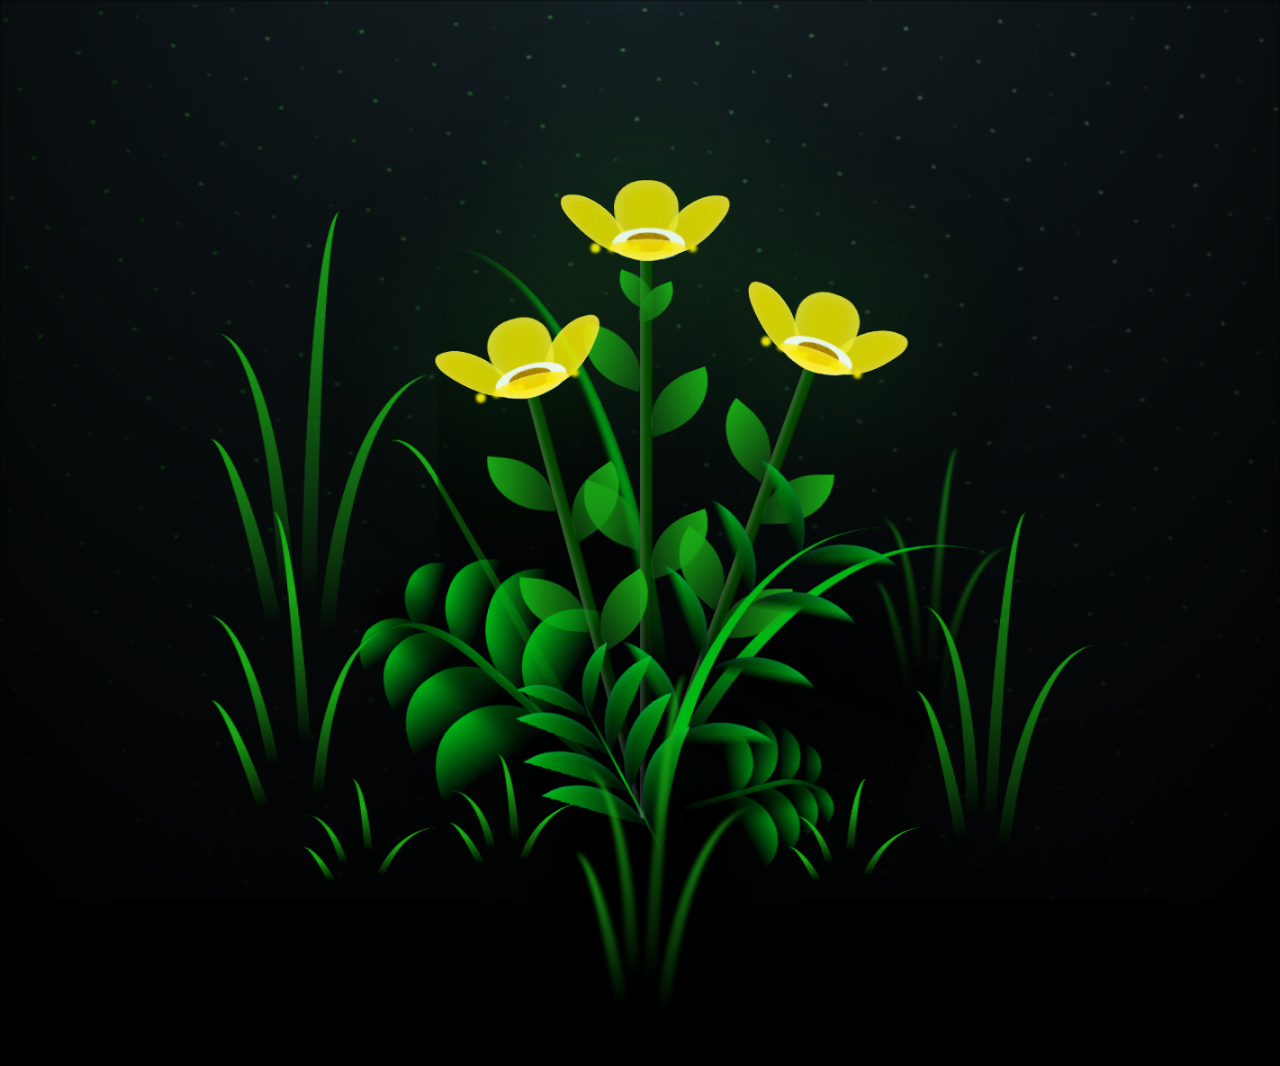
==== FLORES.html @ 2170db29 "Empezando trabajo de flores" ====
<!DOCTYPE html>
<html lang="en">
<head>
    <meta charset="UTF-8">
    <meta http-equiv="X-UA-Compatible" content="IE=edge">
    <meta name="viewport" content="width=device-width, initial-scale=1.0">
    <link rel="stylesheet" href="main.css">
    <link rel="icon" href="flowers.png" type="image/x-icon">
    <title>FLORES</title>
</head>

<body class="container">
    <div class="night"></div>
    <div class="flowers">
      <div class="flower flower--1">
        <div class="flower__leafs flower__leafs--1">
          <div class="flower__leaf flower__leaf--1"></div>
          <div class="flower__leaf flower__leaf--2"></div>
          <div class="flower__leaf flower__leaf--3"></div>
          <div class="flower__leaf flower__leaf--4"></div>
          <div class="flower__white-circle"></div>
  
          <div class="flower__light flower__light--1"></div>
          <div class="flower__light flower__light--2"></div>
          <div class="flower__light flower__light--3"></div>
          <div class="flower__light flower__light--4"></div>
          <div class="flower__light flower__light--5"></div>
          <div class="flower__light flower__light--6"></div>
          <div class="flower__light flower__light--7"></div>
          <div class="flower__light flower__light--8"></div>
  
        </div>
        <div class="flower__line">
          <div class="flower__line__leaf flower__line__leaf--1"></div>
          <div class="flower__line__leaf flower__line__leaf--2"></div>
          <div class="flower__line__leaf flower__line__leaf--3"></div>
          <div class="flower__line__leaf flower__line__leaf--4"></div>
          <div class="flower__line__leaf flower__line__leaf--5"></div>
          <div class="flower__line__leaf flower__line__leaf--6"></div>
        </div>
      </div>
  
      <div class="flower flower--2">
        <div class="flower__leafs flower__leafs--2">
          <div class="flower__leaf flower__leaf--1"></div>
          <div class="flower__leaf flower__leaf--2"></div>
          <div class="flower__leaf flower__leaf--3"></div>
          <div class="flower__leaf flower__leaf--4"></div>
          <div class="flower__white-circle"></div>
  
          <div class="flower__light flower__light--1"></div>
          <div class="flower__light flower__light--2"></div>
          <div class="flower__light flower__light--3"></div>
          <div class="flower__light flower__light--4"></div>
          <div class="flower__light flower__light--5"></div>
          <div class="flower__light flower__light--6"></div>
          <div class="flower__light flower__light--7"></div>
          <div class="flower__light flower__light--8"></div>
  
        </div>
        <div class="flower__line">
          <div class="flower__line__leaf flower__line__leaf--1"></div>
          <div class="flower__line__leaf flower__line__leaf--2"></div>
          <div class="flower__line__leaf flower__line__leaf--3"></div>
          <div class="flower__line__leaf flower__line__leaf--4"></div>
        </div>
      </div>
  
      <div class="flower flower--3">
        <div class="flower__leafs flower__leafs--3">
          <div class="flower__leaf flower__leaf--1"></div>
          <div class="flower__leaf flower__leaf--2"></div>
          <div class="flower__leaf flower__leaf--3"></div>
          <div class="flower__leaf flower__leaf--4"></div>
          <div class="flower__white-circle"></div>
  
          <div class="flower__light flower__light--1"></div>
          <div class="flower__light flower__light--2"></div>
          <div class="flower__light flower__light--3"></div>
          <div class="flower__light flower__light--4"></div>
          <div class="flower__light flower__light--5"></div>
          <div class="flower__light flower__light--6"></div>
          <div class="flower__light flower__light--7"></div>
          <div class="flower__light flower__light--8"></div>
  
        </div>
        <div class="flower__line">
          <div class="flower__line__leaf flower__line__leaf--1"></div>
          <div class="flower__line__leaf flower__line__leaf--2"></div>
          <div class="flower__line__leaf flower__line__leaf--3"></div>
          <div class="flower__line__leaf flower__line__leaf--4"></div>
        </div>
      </div>
  
      <div class="grow-ans" style="--d:1.2s">
        <div class="flower__g-long">
          <div class="flower__g-long__top"></div>
          <div class="flower__g-long__bottom"></div>
        </div>
      </div>
  
      <div class="growing-grass">
        <div class="flower__grass flower__grass--1">
          <div class="flower__grass--top"></div>
          <div class="flower__grass--bottom"></div>
          <div class="flower__grass__leaf flower__grass__leaf--1"></div>
          <div class="flower__grass__leaf flower__grass__leaf--2"></div>
          <div class="flower__grass__leaf flower__grass__leaf--3"></div>
          <div class="flower__grass__leaf flower__grass__leaf--4"></div>
          <div class="flower__grass__leaf flower__grass__leaf--5"></div>
          <div class="flower__grass__leaf flower__grass__leaf--6"></div>
          <div class="flower__grass__leaf flower__grass__leaf--7"></div>
          <div class="flower__grass__leaf flower__grass__leaf--8"></div>
          <div class="flower__grass__overlay"></div>
        </div>
      </div>
  
      <div class="growing-grass">
        <div class="flower__grass flower__grass--2">
          <div class="flower__grass--top"></div>
          <div class="flower__grass--bottom"></div>
          <div class="flower__grass__leaf flower__grass__leaf--1"></div>
          <div class="flower__grass__leaf flower__grass__leaf--2"></div>
          <div class="flower__grass__leaf flower__grass__leaf--3"></div>
          <div class="flower__grass__leaf flower__grass__leaf--4"></div>
          <div class="flower__grass__leaf flower__grass__leaf--5"></div>
          <div class="flower__grass__leaf flower__grass__leaf--6"></div>
          <div class="flower__grass__leaf flower__grass__leaf--7"></div>
          <div class="flower__grass__leaf flower__grass__leaf--8"></div>
          <div class="flower__grass__overlay"></div>
        </div>
      </div>
  
      <div class="grow-ans" style="--d:2.4s">
        <div class="flower__g-right flower__g-right--1">
          <div class="leaf"></div>
        </div>
      </div>
  
      <div class="grow-ans" style="--d:2.8s">
        <div class="flower__g-right flower__g-right--2">
          <div class="leaf"></div>
        </div>
      </div>
  
      <div class="grow-ans" style="--d:2.8s">
        <div class="flower__g-front">
          <div class="flower__g-front__leaf-wrapper flower__g-front__leaf-wrapper--1">
            <div class="flower__g-front__leaf"></div>
          </div>
          <div class="flower__g-front__leaf-wrapper flower__g-front__leaf-wrapper--2">
            <div class="flower__g-front__leaf"></div>
          </div>
          <div class="flower__g-front__leaf-wrapper flower__g-front__leaf-wrapper--3">
            <div class="flower__g-front__leaf"></div>
          </div>
          <div class="flower__g-front__leaf-wrapper flower__g-front__leaf-wrapper--4">
            <div class="flower__g-front__leaf"></div>
          </div>
          <div class="flower__g-front__leaf-wrapper flower__g-front__leaf-wrapper--5">
            <div class="flower__g-front__leaf"></div>
          </div>
          <div class="flower__g-front__leaf-wrapper flower__g-front__leaf-wrapper--6">
            <div class="flower__g-front__leaf"></div>
          </div>
          <div class="flower__g-front__leaf-wrapper flower__g-front__leaf-wrapper--7">
            <div class="flower__g-front__leaf"></div>
          </div>
          <div class="flower__g-front__leaf-wrapper flower__g-front__leaf-wrapper--8">
            <div class="flower__g-front__leaf"></div>
          </div>
          <div class="flower__g-front__line"></div>
        </div>
      </div>
  
      <div class="grow-ans" style="--d:3.2s">
        <div class="flower__g-fr">
          <div class="leaf"></div>
          <div class="flower__g-fr__leaf flower__g-fr__leaf--1"></div>
          <div class="flower__g-fr__leaf flower__g-fr__leaf--2"></div>
          <div class="flower__g-fr__leaf flower__g-fr__leaf--3"></div>
          <div class="flower__g-fr__leaf flower__g-fr__leaf--4"></div>
          <div class="flower__g-fr__leaf flower__g-fr__leaf--5"></div>
          <div class="flower__g-fr__leaf flower__g-fr__leaf--6"></div>
          <div class="flower__g-fr__leaf flower__g-fr__leaf--7"></div>
          <div class="flower__g-fr__leaf flower__g-fr__leaf--8"></div>
        </div>
      </div>
  
      <div class="long-g long-g--0">
        <div class="grow-ans" style="--d:3s">
          <div class="leaf leaf--0"></div>
        </div>
        <div class="grow-ans" style="--d:2.2s">
          <div class="leaf leaf--1"></div>
        </div>
        <div class="grow-ans" style="--d:3.4s">
          <div class="leaf leaf--2"></div>
        </div>
        <div class="grow-ans" style="--d:3.6s">
          <div class="leaf leaf--3"></div>
        </div>
      </div>
  
      <div class="long-g long-g--1">
        <div class="grow-ans" style="--d:3.6s">
          <div class="leaf leaf--0"></div>
        </div>
        <div class="grow-ans" style="--d:3.8s">
          <div class="leaf leaf--1"></div>
        </div>
        <div class="grow-ans" style="--d:4s">
          <div class="leaf leaf--2"></div>
        </div>
        <div class="grow-ans" style="--d:4.2s">
          <div class="leaf leaf--3"></div>
        </div>
      </div>
  
      <div class="long-g long-g--2">
        <div class="grow-ans" style="--d:4s">
          <div class="leaf leaf--0"></div>
        </div>
        <div class="grow-ans" style="--d:4.2s">
          <div class="leaf leaf--1"></div>
        </div>
        <div class="grow-ans" style="--d:4.4s">
          <div class="leaf leaf--2"></div>
        </div>
        <div class="grow-ans" style="--d:4.6s">
          <div class="leaf leaf--3"></div>
        </div>
      </div>
  
      <div class="long-g long-g--3">
        <div class="grow-ans" style="--d:4s">
          <div class="leaf leaf--0"></div>
        </div>
        <div class="grow-ans" style="--d:4.2s">
          <div class="leaf leaf--1"></div>
        </div>
        <div class="grow-ans" style="--d:3s">
          <div class="leaf leaf--2"></div>
        </div>
        <div class="grow-ans" style="--d:3.6s">
          <div class="leaf leaf--3"></div>
        </div>
      </div>
  
      <div class="long-g long-g--4">
        <div class="grow-ans" style="--d:4s">
          <div class="leaf leaf--0"></div>
        </div>
        <div class="grow-ans" style="--d:4.2s">
          <div class="leaf leaf--1"></div>
        </div>
        <div class="grow-ans" style="--d:3s">
          <div class="leaf leaf--2"></div>
        </div>
        <div class="grow-ans" style="--d:3.6s">
          <div class="leaf leaf--3"></div>
        </div>
      </div>
  
      <div class="long-g long-g--5">
        <div class="grow-ans" style="--d:4s">
          <div class="leaf leaf--0"></div>
        </div>
        <div class="grow-ans" style="--d:4.2s">
          <div class="leaf leaf--1"></div>
        </div>
        <div class="grow-ans" style="--d:3s">
          <div class="leaf leaf--2"></div>
        </div>
        <div class="grow-ans" style="--d:3.6s">
          <div class="leaf leaf--3"></div>
        </div>
      </div>
  
      <div class="long-g long-g--6">
        <div class="grow-ans" style="--d:4.2s">
          <div class="leaf leaf--0"></div>
        </div>
        <div class="grow-ans" style="--d:4.4s">
          <div class="leaf leaf--1"></div>
        </div>
        <div class="grow-ans" style="--d:4.6s">
          <div class="leaf leaf--2"></div>
        </div>
        <div class="grow-ans" style="--d:4.8s">
          <div class="leaf leaf--3"></div>
        </div>
      </div>
  
      <div class="long-g long-g--7">
        <div class="grow-ans" style="--d:3s">
          <div class="leaf leaf--0"></div>
        </div>
        <div class="grow-ans" style="--d:3.2s">
          <div class="leaf leaf--1"></div>
        </div>
        <div class="grow-ans" style="--d:3.5s">
          <div class="leaf leaf--2"></div>
        </div>
        <div class="grow-ans" style="--d:3.6s">
          <div class="leaf leaf--3"></div>
        </div>
      </div>
    </div>

    <script src="main.js"></script>
  </body>
</html>
---- main.css ----
*,
*::after,
*::before {
  padding: 0;
  margin: 0;
  box-sizing: border-box;
}

:root {
  --dark-color: #000;
}

body {
  display: flex;
  align-items: flex-end;
  justify-content: center;
  min-height: 100vh;
  background-color: var(--dark-color);
  overflow: hidden;
  perspective: 1000px;
}

.night {
  position: fixed;
  left: 50%;
  top: 0;
  transform: translateX(-50%);
  width: 100%;
  height: 100%;
  filter: blur(0.1vmin);
  background-image: radial-gradient(ellipse at top, transparent 0%, var(--dark-color)), 
  radial-gradient(ellipse at bottom, var(--dark-color), rgba(145, 233, 255, 0.2)), 
  repeating-linear-gradient(220deg, rgb(0, 0, 0) 0px, rgb(0, 0, 0) 19px, transparent 19px, 
  transparent 22px), repeating-linear-gradient(189deg, rgb(0, 0, 0) 0px, rgb(0, 0, 0) 19px, 
  transparent 19px, transparent 22px), repeating-linear-gradient(148deg, rgb(0, 0, 0) 0px, 
  rgb(0, 0, 0) 19px, transparent 19px, transparent 22px), linear-gradient(90deg, rgb(21, 255, 0), 
  rgb(240, 240, 240));
}

.flowers {
  position: relative;
  transform: scale(0.9);
}

.flower {
  position: absolute;
  bottom: 10vmin;
  transform-origin: bottom center;
  z-index: 10;
  --fl-speed: 0.8s;
}
.flower--1 {
  -webkit-animation: moving-flower-1 4s linear infinite;
          animation: moving-flower-1 4s linear infinite;
}
.flower--1 .flower__line {
  height: 70vmin;
  -webkit-animation-delay: 0.3s;
          animation-delay: 0.3s;
}
.flower--1 .flower__line__leaf--1 {
  -webkit-animation: blooming-leaf-right var(--fl-speed) 1.6s backwards;
          animation: blooming-leaf-right var(--fl-speed) 1.6s backwards;
}
.flower--1 .flower__line__leaf--2 {
  -webkit-animation: blooming-leaf-right var(--fl-speed) 1.4s backwards;
          animation: blooming-leaf-right var(--fl-speed) 1.4s backwards;
}
.flower--1 .flower__line__leaf--3 {
  -webkit-animation: blooming-leaf-left var(--fl-speed) 1.2s backwards;
          animation: blooming-leaf-left var(--fl-speed) 1.2s backwards;
}
.flower--1 .flower__line__leaf--4 {
  -webkit-animation: blooming-leaf-left var(--fl-speed) 1s backwards;
          animation: blooming-leaf-left var(--fl-speed) 1s backwards;
}
.flower--1 .flower__line__leaf--5 {
  -webkit-animation: blooming-leaf-right var(--fl-speed) 1.8s backwards;
          animation: blooming-leaf-right var(--fl-speed) 1.8s backwards;
}
.flower--1 .flower__line__leaf--6 {
  -webkit-animation: blooming-leaf-left var(--fl-speed) 2s backwards;
          animation: blooming-leaf-left var(--fl-speed) 2s backwards;
}
.flower--2 {
  left: 50%;
  transform: rotate(20deg);
  -webkit-animation: moving-flower-2 4s linear infinite;
          animation: moving-flower-2 4s linear infinite;
}
.flower--2 .flower__line {
  height: 60vmin;
  -webkit-animation-delay: 0.6s;
          animation-delay: 0.6s;
}
.flower--2 .flower__line__leaf--1 {
  -webkit-animation: blooming-leaf-right var(--fl-speed) 1.9s backwards;
          animation: blooming-leaf-right var(--fl-speed) 1.9s backwards;
}
.flower--2 .flower__line__leaf--2 {
  -webkit-animation: blooming-leaf-right var(--fl-speed) 1.7s backwards;
          animation: blooming-leaf-right var(--fl-speed) 1.7s backwards;
}
.flower--2 .flower__line__leaf--3 {
  -webkit-animation: blooming-leaf-left var(--fl-speed) 1.5s backwards;
          animation: blooming-leaf-left var(--fl-speed) 1.5s backwards;
}
.flower--2 .flower__line__leaf--4 {
  -webkit-animation: blooming-leaf-left var(--fl-speed) 1.3s backwards;
          animation: blooming-leaf-left var(--fl-speed) 1.3s backwards;
}
.flower--3 {
  left: 50%;
  transform: rotate(-15deg);
  -webkit-animation: moving-flower-3 4s linear infinite;
          animation: moving-flower-3 4s linear infinite;
}
.flower--3 .flower__line {
  -webkit-animation-delay: 0.9s;
          animation-delay: 0.9s;
}
.flower--3 .flower__line__leaf--1 {
  -webkit-animation: blooming-leaf-right var(--fl-speed) 2.5s backwards;
          animation: blooming-leaf-right var(--fl-speed) 2.5s backwards;
}
.flower--3 .flower__line__leaf--2 {
  -webkit-animation: blooming-leaf-right var(--fl-speed) 2.3s backwards;
          animation: blooming-leaf-right var(--fl-speed) 2.3s backwards;
}
.flower--3 .flower__line__leaf--3 {
  -webkit-animation: blooming-leaf-left var(--fl-speed) 2.1s backwards;
          animation: blooming-leaf-left var(--fl-speed) 2.1s backwards;
}
.flower--3 .flower__line__leaf--4 {
  -webkit-animation: blooming-leaf-left var(--fl-speed) 1.9s backwards;
          animation: blooming-leaf-left var(--fl-speed) 1.9s backwards;
}
.flower__leafs {
  position: relative;
  -webkit-animation: blooming-flower 2s backwards;
          animation: blooming-flower 2s backwards;
}
.flower__leafs--1 {
  -webkit-animation-delay: 1.1s;
          animation-delay: 1.1s;
}
.flower__leafs--2 {
  -webkit-animation-delay: 1.4s;
          animation-delay: 1.4s;
}
.flower__leafs--3 {
  -webkit-animation-delay: 1.7s;
          animation-delay: 1.7s;
}
.flower__leafs::after {
  content: "";
  position: absolute;
  left: 0;
  top: 0;
  transform: translate(-50%, -100%);
  width: 8vmin;
  height: 8vmin;
  background-color: #1aaa15;
  filter: blur(10vmin);
}
.flower__leaf {
  position: absolute;
  bottom: 0;
  left: 50%;
  width: 8vmin;
  height: 11vmin;
  border-radius: 51% 49% 47% 53%/44% 45% 55% 69%;
  background-color: #1aaa15;
  background-image: linear-gradient(to top, #fce700, #fce700);
  transform-origin: bottom center;
  opacity: 0.9;
  box-shadow: inset 0 0 2vmin rgba(255, 255, 255, 0.5);
}
.flower__leaf--1 {
  transform: translate(-10%, 1%) rotateY(40deg) rotateX(-50deg);
}
.flower__leaf--2 {
  transform: translate(-50%, -4%) rotateX(40deg);
}
.flower__leaf--3 {
  transform: translate(-90%, 0%) rotateY(45deg) rotateX(50deg);
}
.flower__leaf--4 {
  width: 8vmin;
  height: 8vmin;
  transform-origin: bottom left;
  border-radius: 4vmin 10vmin 4vmin 4vmin;
  transform: translate(0%, 18%) rotateX(70deg) rotate(-43deg);
  background-image: linear-gradient(to top, #fce700, #fce700);
  z-index: 1;
  opacity: 0.8;
}
.flower__white-circle {
  position: absolute;
  left: -3.5vmin;
  top: -3vmin;
  width: 9vmin;
  height: 4vmin;
  border-radius: 50%;
  background-color: #ffffff;
}
.flower__white-circle::after {
  content: "";
  position: absolute;
  left: 50%;
  top: 45%;
  transform: translate(-50%, -50%);
  width: 60%;
  height: 60%;
  border-radius: inherit;
  background-image: repeating-linear-gradient(135deg, rgba(0, 0, 0, 0.03) 0px, 
  rgba(0, 0, 0, 0.03) 1px, transparent 1px, transparent 12px), repeating-linear-gradient(45deg, 
  rgba(0, 0, 0, 0.03) 0px, rgba(0, 0, 0, 0.03) 1px, transparent 1px, transparent 12px), 
  repeating-linear-gradient(67.5deg, rgba(0, 0, 0, 0.03) 0px, rgba(0, 0, 0, 0.03) 1px, 
  transparent 1px, transparent 12px), repeating-linear-gradient(135deg, rgba(0, 0, 0, 0.03) 0px, 
  rgba(0, 0, 0, 0.03) 1px, transparent 1px, transparent 12px), repeating-linear-gradient(45deg, 
  rgba(0, 0, 0, 0.03) 0px, rgba(0, 0, 0, 0.03) 1px, transparent 1px, transparent 12px), 
  repeating-linear-gradient(112.5deg, rgba(0, 0, 0, 0.03) 0px, rgba(0, 0, 0, 0.03) 1px, 
  transparent 1px, transparent 12px), repeating-linear-gradient(112.5deg, rgba(0, 0, 0, 0.03) 0px, 
  rgba(0, 0, 0, 0.03) 1px, transparent 1px, transparent 12px), repeating-linear-gradient(45deg, 
  rgba(0, 0, 0, 0.03) 0px, rgba(0, 0, 0, 0.03) 1px, transparent 1px, transparent 12px), 
  repeating-linear-gradient(22.5deg, rgba(0, 0, 0, 0.03) 0px, rgba(0, 0, 0, 0.03) 1px, 
  transparent 1px, transparent 12px), repeating-linear-gradient(45deg, rgba(0, 0, 0, 0.03) 0px, 
  rgba(0, 0, 0, 0.03) 1px, transparent 1px, transparent 12px), repeating-linear-gradient(22.5deg, 
  rgba(0, 0, 0, 0.03) 0px, rgba(0, 0, 0, 0.03) 1px, transparent 1px, transparent 12px), 
  repeating-linear-gradient(135deg, rgba(0, 0, 0, 0.03) 0px, rgba(0, 0, 0, 0.03) 1px, 
  transparent 1px, transparent 12px), repeating-linear-gradient(157.5deg, rgba(0, 0, 0, 0.03) 0px, 
  rgba(0, 0, 0, 0.03) 1px, transparent 1px, transparent 12px), repeating-linear-gradient(67.5deg, 
  rgba(0, 0, 0, 0.03) 0px, rgba(0, 0, 0, 0.03) 1px, transparent 1px, transparent 12px), 
  repeating-linear-gradient(67.5deg, rgba(0, 0, 0, 0.03) 0px, rgba(0, 0, 0, 0.03) 1px, 
  transparent 1px, transparent 12px), linear-gradient(90deg, rgb(190, 133, 0), rgb(190, 133, 0));
}
.flower__line {
  height: 55vmin;
  width: 1.5vmin;
  background-image: linear-gradient(to left, rgba(0, 0, 0, 0.2), transparent, 
  rgba(255, 255, 255, 0.2)), linear-gradient(to top, transparent 10%, #064600, #064600);
  box-shadow: inset 0 0 2px rgba(0, 0, 0, 0.5);
  -webkit-animation: grow-flower-tree 4s backwards;
          animation: grow-flower-tree 4s backwards;
}
.flower__line__leaf {
  --w: 7vmin;
  --h: calc(var(--w) + 2vmin);
  position: absolute;
  top: 20%;
  left: 90%;
  width: var(--w);
  height: var(--h);
  border-top-right-radius: var(--h);
  border-bottom-left-radius: var(--h);
  background-image: linear-gradient(to top, rgba(20, 122, 20, 0.4), #1aaa15);
}
.flower__line__leaf--1 {
  transform: rotate(70deg) rotateY(30deg);
}
.flower__line__leaf--2 {
  top: 45%;
  transform: rotate(70deg) rotateY(30deg);
}
.flower__line__leaf--3, .flower__line__leaf--4, .flower__line__leaf--6 {
  border-top-right-radius: 0;
  border-bottom-left-radius: 0;
  border-top-left-radius: var(--h);
  border-bottom-right-radius: var(--h);
  left: -460%;
  top: 12%;
  transform: rotate(-70deg) rotateY(30deg);
}
.flower__line__leaf--4 {
  top: 40%;
}
.flower__line__leaf--5 {
  top: 0;
  transform-origin: left;
  transform: rotate(70deg) rotateY(30deg) scale(0.6);
}
.flower__line__leaf--6 {
  top: -2%;
  left: -450%;
  transform-origin: right;
  transform: rotate(-70deg) rotateY(30deg) scale(0.6);
}
.flower__light {
  position: absolute;
  bottom: 0vmin;
  width: 1vmin;
  height: 1vmin;
  background-color: rgb(255, 251, 0);
  border-radius: 50%;
  filter: blur(0.2vmin);
  -webkit-animation: light-ans 4s linear infinite backwards;
          animation: light-ans 4s linear infinite backwards;
}
.flower__light:nth-child(odd) {
  background-color: #fce700;
}
.flower__light--1 {
  left: -2vmin;
  -webkit-animation-delay: 1s;
          animation-delay: 1s;
}
.flower__light--2 {
  left: 3vmin;
  -webkit-animation-delay: 0.5s;
          animation-delay: 0.5s;
}
.flower__light--3 {
  left: -6vmin;
  -webkit-animation-delay: 0.3s;
          animation-delay: 0.3s;
}
.flower__light--4 {
  left: 6vmin;
  -webkit-animation-delay: 0.9s;
          animation-delay: 0.9s;
}
.flower__light--5 {
  left: -1vmin;
  -webkit-animation-delay: 1.5s;
          animation-delay: 1.5s;
}
.flower__light--6 {
  left: -4vmin;
  -webkit-animation-delay: 3s;
          animation-delay: 3s;
}
.flower__light--7 {
  left: 3vmin;
  -webkit-animation-delay: 2s;
          animation-delay: 2s;
}
.flower__light--8 {
  left: -6vmin;
  -webkit-animation-delay: 3.5s;
          animation-delay: 3.5s;
}
.flower__grass {
  --c: #00b815;
  --line-w: 1.5vmin;
  position: absolute;
  bottom: 12vmin;
  left: -7vmin;
  display: flex;
  flex-direction: column;
  align-items: flex-end;
  z-index: 20;
  transform-origin: bottom center;
  transform: rotate(-48deg) rotateY(40deg);
}
.flower__grass--1 {
  -webkit-animation: moving-grass 2s linear infinite;
          animation: moving-grass 2s linear infinite;
}
.flower__grass--2 {
  left: 2vmin;
  bottom: 10vmin;
  transform: scale(0.5) rotate(75deg) rotateX(10deg) rotateY(-200deg);
  opacity: 0.8;
  z-index: 0;
  -webkit-animation: moving-grass--2 1.5s linear infinite;
          animation: moving-grass--2 1.5s linear infinite;
}
.flower__grass--top {
  width: 7vmin;
  height: 10vmin;
  border-top-right-radius: 100%;
  border-right: var(--line-w) solid var(--c);
  transform-origin: bottom center;
  transform: rotate(-2deg);
}
.flower__grass--bottom {
  margin-top: -2px;
  width: var(--line-w);
  height: 25vmin;
  background-image: linear-gradient(to top, transparent, var(--c));
}
.flower__grass__leaf {
  --size: 10vmin;
  position: absolute;
  width: calc(var(--size) * 2.1);
  height: var(--size);
  border-top-left-radius: var(--size);
  border-top-right-radius: var(--size);
  background-image: linear-gradient(to top, transparent, transparent 30%, var(--c));
  z-index: 100;
}
.flower__grass__leaf--1 {
  top: -6%;
  left: 30%;
  --size: 6vmin;
  transform: rotate(-20deg);
  -webkit-animation: growing-grass-ans--1 2s 2.6s backwards;
          animation: growing-grass-ans--1 2s 2.6s backwards;
}
@-webkit-keyframes growing-grass-ans--1 {
  0% {
    transform-origin: bottom left;
    transform: rotate(-20deg) scale(0);
  }
}
@keyframes growing-grass-ans--1 {
  0% {
    transform-origin: bottom left;
    transform: rotate(-20deg) scale(0);
  }
}
.flower__grass__leaf--2 {
  top: -5%;
  left: -110%;
  --size: 6vmin;
  transform: rotate(10deg);
  -webkit-animation: growing-grass-ans--2 2s 2.4s linear backwards;
          animation: growing-grass-ans--2 2s 2.4s linear backwards;
}
@-webkit-keyframes growing-grass-ans--2 {
  0% {
    transform-origin: bottom right;
    transform: rotate(10deg) scale(0);
  }
}
@keyframes growing-grass-ans--2 {
  0% {
    transform-origin: bottom right;
    transform: rotate(10deg) scale(0);
  }
}
.flower__grass__leaf--3 {
  top: 5%;
  left: 60%;
  --size: 8vmin;
  transform: rotate(-18deg) rotateX(-20deg);
  -webkit-animation: growing-grass-ans--3 2s 2.2s linear backwards;
          animation: growing-grass-ans--3 2s 2.2s linear backwards;
}
@-webkit-keyframes growing-grass-ans--3 {
  0% {
    transform-origin: bottom left;
    transform: rotate(-18deg) rotateX(-20deg) scale(0);
  }
}
@keyframes growing-grass-ans--3 {
  0% {
    transform-origin: bottom left;
    transform: rotate(-18deg) rotateX(-20deg) scale(0);
  }
}
.flower__grass__leaf--4 {
  top: 6%;
  left: -135%;
  --size: 8vmin;
  transform: rotate(2deg);
  -webkit-animation: growing-grass-ans--4 2s 2s linear backwards;
          animation: growing-grass-ans--4 2s 2s linear backwards;
}
@-webkit-keyframes growing-grass-ans--4 {
  0% {
    transform-origin: bottom right;
    transform: rotate(2deg) scale(0);
  }
}
@keyframes growing-grass-ans--4 {
  0% {
    transform-origin: bottom right;
    transform: rotate(2deg) scale(0);
  }
}
.flower__grass__leaf--5 {
  top: 20%;
  left: 60%;
  --size: 10vmin;
  transform: rotate(-24deg) rotateX(-20deg);
  -webkit-animation: growing-grass-ans--5 2s 1.8s linear backwards;
          animation: growing-grass-ans--5 2s 1.8s linear backwards;
}
@-webkit-keyframes growing-grass-ans--5 {
  0% {
    transform-origin: bottom left;
    transform: rotate(-24deg) rotateX(-20deg) scale(0);
  }
}
@keyframes growing-grass-ans--5 {
  0% {
    transform-origin: bottom left;
    transform: rotate(-24deg) rotateX(-20deg) scale(0);
  }
}
.flower__grass__leaf--6 {
  top: 22%;
  left: -180%;
  --size: 10vmin;
  transform: rotate(10deg);
  -webkit-animation: growing-grass-ans--6 2s 1.6s linear backwards;
          animation: growing-grass-ans--6 2s 1.6s linear backwards;
}
@-webkit-keyframes growing-grass-ans--6 {
  0% {
    transform-origin: bottom right;
    transform: rotate(10deg) scale(0);
  }
}
@keyframes growing-grass-ans--6 {
  0% {
    transform-origin: bottom right;
    transform: rotate(10deg) scale(0);
  }
}
.flower__grass__leaf--7 {
  top: 39%;
  left: 70%;
  --size: 10vmin;
  transform: rotate(-10deg);
  -webkit-animation: growing-grass-ans--7 2s 1.4s linear backwards;
          animation: growing-grass-ans--7 2s 1.4s linear backwards;
}
@-webkit-keyframes growing-grass-ans--7 {
  0% {
    transform-origin: bottom left;
    transform: rotate(-10deg) scale(0);
  }
}
@keyframes growing-grass-ans--7 {
  0% {
    transform-origin: bottom left;
    transform: rotate(-10deg) scale(0);
  }
}
.flower__grass__leaf--8 {
  top: 40%;
  left: -215%;
  --size: 11vmin;
  transform: rotate(10deg);
  -webkit-animation: growing-grass-ans--8 2s 1.2s linear backwards;
          animation: growing-grass-ans--8 2s 1.2s linear backwards;
}
@-webkit-keyframes growing-grass-ans--8 {
  0% {
    transform-origin: bottom right;
    transform: rotate(10deg) scale(0);
  }
}
@keyframes growing-grass-ans--8 {
  0% {
    transform-origin: bottom right;
    transform: rotate(10deg) scale(0);
  }
}
.flower__grass__overlay {
  position: absolute;
  top: -10%;
  right: 0%;
  width: 100%;
  height: 100%;
  background-color: rgba(0, 0, 0, 0.6);
  filter: blur(1.5vmin);
  z-index: 100;
}
.flower__g-long {
  --w: 2vmin;
  --h: 6vmin;
  --c: #1aaa15;
  position: absolute;
  bottom: 10vmin;
  left: -3vmin;
  transform-origin: bottom center;
  transform: rotate(-30deg) rotateY(-20deg);
  display: flex;
  flex-direction: column;
  align-items: flex-end;
  -webkit-animation: flower-g-long-ans 3s linear infinite;
          animation: flower-g-long-ans 3s linear infinite;
}
@-webkit-keyframes flower-g-long-ans {
  0%, 100% {
    transform: rotate(-30deg) rotateY(-20deg);
  }
  50% {
    transform: rotate(-32deg) rotateY(-20deg);
  }
}
@keyframes flower-g-long-ans {
  0%, 100% {
    transform: rotate(-30deg) rotateY(-20deg);
  }
  50% {
    transform: rotate(-32deg) rotateY(-20deg);
  }
}
.flower__g-long__top {
  top: calc(var(--h) * -1);
  width: calc(var(--w) + 1vmin);
  height: var(--h);
  border-top-right-radius: 100%;
  border-right: 0.7vmin solid var(--c);
  transform: translate(-0.7vmin, 1vmin);
}
.flower__g-long__bottom {
  width: var(--w);
  height: 50vmin;
  transform-origin: bottom center;
  background-image: linear-gradient(to top, transparent 30%, var(--c));
  box-shadow: inset 0 0 2px rgba(0, 0, 0, 0.5);
  -webkit-clip-path: polygon(35% 0, 65% 1%, 100% 100%, 0% 100%);
          clip-path: polygon(35% 0, 65% 1%, 100% 100%, 0% 100%);
}
.flower__g-right {
  position: absolute;
  bottom: 6vmin;
  left: -2vmin;
  transform-origin: bottom left;
  transform: rotate(20deg);
}
.flower__g-right .leaf {
  width: 30vmin;
  height: 50vmin;
  border-top-left-radius: 100%;
  border-left: 2vmin solid #00b815;
  background-image: linear-gradient(to bottom, transparent, var(--dark-color) 60%);
  -webkit-mask-image: linear-gradient(to top, transparent 30%, #00b815 60%);
}
.flower__g-right--1 {
  -webkit-animation: flower-g-right-ans 2.5s linear infinite;
          animation: flower-g-right-ans 2.5s linear infinite;
}
.flower__g-right--2 {
  left: 5vmin;
  transform: rotateY(-180deg);
  -webkit-animation: flower-g-right-ans--2 3s linear infinite;
          animation: flower-g-right-ans--2 3s linear infinite;
}
.flower__g-right--2 .leaf {
  height: 75vmin;
  filter: blur(0.3vmin);
  opacity: 0.8;
}
@-webkit-keyframes flower-g-right-ans {
  0%, 100% {
    transform: rotate(20deg);
  }
  50% {
    transform: rotate(24deg) rotateX(-20deg);
  }
}
@keyframes flower-g-right-ans {
  0%, 100% {
    transform: rotate(20deg);
  }
  50% {
    transform: rotate(24deg) rotateX(-20deg);
  }
}
@-webkit-keyframes flower-g-right-ans--2 {
  0%, 100% {
    transform: rotateY(-180deg) rotate(0deg) rotateX(-20deg);
  }
  50% {
    transform: rotateY(-180deg) rotate(6deg) rotateX(-20deg);
  }
}
@keyframes flower-g-right-ans--2 {
  0%, 100% {
    transform: rotateY(-180deg) rotate(0deg) rotateX(-20deg);
  }
  50% {
    transform: rotateY(-180deg) rotate(6deg) rotateX(-20deg);
  }
}
.flower__g-front {
  position: absolute;
  bottom: 6vmin;
  left: 2.5vmin;
  z-index: 100;
  transform-origin: bottom center;
  transform: rotate(-28deg) rotateY(30deg) scale(1.04);
  -webkit-animation: flower__g-front-ans 2s linear infinite;
          animation: flower__g-front-ans 2s linear infinite;
}
@-webkit-keyframes flower__g-front-ans {
  0%, 100% {
    transform: rotate(-28deg) rotateY(30deg) scale(1.04);
  }
  50% {
    transform: rotate(-35deg) rotateY(40deg) scale(1.04);
  }
}
@keyframes flower__g-front-ans {
  0%, 100% {
    transform: rotate(-28deg) rotateY(30deg) scale(1.04);
  }
  50% {
    transform: rotate(-35deg) rotateY(40deg) scale(1.04);
  }
}
.flower__g-front__line {
  width: 0.3vmin;
  height: 20vmin;
  background-image: linear-gradient(to top, transparent, #00b815, transparent 100%);
  position: relative;
}
.flower__g-front__leaf-wrapper {
  position: absolute;
  top: 0;
  left: 0;
  transform-origin: bottom left;
  transform: rotate(10deg);
}
.flower__g-front__leaf-wrapper:nth-child(even) {
  left: 0vmin;
  transform: rotateY(-180deg) rotate(5deg);
  -webkit-animation: flower__g-front__leaf-left-ans 1s ease-in backwards;
          animation: flower__g-front__leaf-left-ans 1s ease-in backwards;
}
.flower__g-front__leaf-wrapper:nth-child(odd) {
  -webkit-animation: flower__g-front__leaf-ans 1s ease-in backwards;
          animation: flower__g-front__leaf-ans 1s ease-in backwards;
}
.flower__g-front__leaf-wrapper--1 {
  top: -8vmin;
  transform: scale(0.7);
  -webkit-animation: flower__g-front__leaf-ans 1s 5.5s ease-in backwards !important;
          animation: flower__g-front__leaf-ans 1s 5.5s ease-in backwards !important;
}
.flower__g-front__leaf-wrapper--2 {
  top: -8vmin;
  transform: rotateY(-180deg) scale(0.7) !important;
  -webkit-animation: flower__g-front__leaf-left-ans-2 1s 4.6s ease-in backwards !important;
          animation: flower__g-front__leaf-left-ans-2 1s 4.6s ease-in backwards !important;
}
.flower__g-front__leaf-wrapper--3 {
  top: -3vmin;
  -webkit-animation: flower__g-front__leaf-ans 1s 4.6s ease-in backwards;
          animation: flower__g-front__leaf-ans 1s 4.6s ease-in backwards;
}
.flower__g-front__leaf-wrapper--4 {
  top: -3vmin;
  transform: rotateY(-180deg) scale(0.9) !important;
  -webkit-animation: flower__g-front__leaf-left-ans-2 1s 4.6s ease-in backwards !important;
          animation: flower__g-front__leaf-left-ans-2 1s 4.6s ease-in backwards !important;
}
@-webkit-keyframes flower__g-front__leaf-left-ans-2 {
  0% {
    transform: rotateY(-180deg) scale(0);
  }
}
@keyframes flower__g-front__leaf-left-ans-2 {
  0% {
    transform: rotateY(-180deg) scale(0);
  }
}
.flower__g-front__leaf-wrapper--5, .flower__g-front__leaf-wrapper--6 {
  top: 2vmin;
}
.flower__g-front__leaf-wrapper--7, .flower__g-front__leaf-wrapper--8 {
  top: 6.5vmin;
}
.flower__g-front__leaf-wrapper--2 {
  -webkit-animation-delay: 5.2s !important;
          animation-delay: 5.2s !important;
}
.flower__g-front__leaf-wrapper--3 {
  -webkit-animation-delay: 4.9s !important;
          animation-delay: 4.9s !important;
}
.flower__g-front__leaf-wrapper--5 {
  -webkit-animation-delay: 4.3s !important;
          animation-delay: 4.3s !important;
}
.flower__g-front__leaf-wrapper--6 {
  -webkit-animation-delay: 4.1s !important;
          animation-delay: 4.1s !important;
}
.flower__g-front__leaf-wrapper--7 {
  -webkit-animation-delay: 3.8s !important;
          animation-delay: 3.8s !important;
}
.flower__g-front__leaf-wrapper--8 {
  -webkit-animation-delay: 3.5s !important;
          animation-delay: 3.5s !important;
}
@-webkit-keyframes flower__g-front__leaf-ans {
  0% {
    transform: rotate(10deg) scale(0);
  }
}
@keyframes flower__g-front__leaf-ans {
  0% {
    transform: rotate(10deg) scale(0);
  }
}
@-webkit-keyframes flower__g-front__leaf-left-ans {
  0% {
    transform: rotateY(-180deg) rotate(5deg) scale(0);
  }
}
@keyframes flower__g-front__leaf-left-ans {
  0% {
    transform: rotateY(-180deg) rotate(5deg) scale(0);
  }
}
.flower__g-front__leaf {
  width: 10vmin;
  height: 10vmin;
  border-radius: 100% 0% 0% 100%/100% 100% 0% 0%;
  box-shadow: inset 0 2px 1vmin hsla(184deg, 97%, 58%, 0.2);
  background-image: linear-gradient(to bottom left, transparent, var(--dark-color)), 
  linear-gradient(to bottom right, #00b815 50%, transparent 50%, transparent);
  -webkit-mask-image: linear-gradient(to bottom right, #00b815 50%, transparent 50%, transparent);
  mask-image: linear-gradient(to bottom right, #00b815 50%, transparent 50%, transparent);
}
.flower__g-fr {
  position: absolute;
  bottom: -4vmin;
  left: vmin;
  transform-origin: bottom left;
  z-index: 10;
  -webkit-animation: flower__g-fr-ans 2s linear infinite;
          animation: flower__g-fr-ans 2s linear infinite;
}
@-webkit-keyframes flower__g-fr-ans {
  0%, 100% {
    transform: rotate(2deg);
  }
  50% {
    transform: rotate(4deg);
  }
}
@keyframes flower__g-fr-ans {
  0%, 100% {
    transform: rotate(2deg);
  }
  50% {
    transform: rotate(4deg);
  }
}
.flower__g-fr .leaf {
  width: 30vmin;
  height: 50vmin;
  border-top-left-radius: 100%;
  border-left: 2vmin solid #00b815;
  -webkit-mask-image: linear-gradient(to top, transparent 25%, #00b815 50%);
  position: relative;
  z-index: 1;
}
.flower__g-fr__leaf {
  position: absolute;
  top: 0;
  left: 0;
  width: 10vmin;
  height: 10vmin;
  border-radius: 100% 0% 0% 100%/100% 100% 0% 0%;
  box-shadow: inset 0 2px 1vmin hsla(184deg, 97%, 58%, 0.2);
  background-image: linear-gradient(to bottom left, transparent, var(--dark-color) 98%), 
  linear-gradient(to bottom right, #00b815 45%, transparent 50%, transparent);
  -webkit-mask-image: linear-gradient(135deg, #00b815 40%, transparent 50%, transparent);
}
.flower__g-fr__leaf--1 {
  left: 20vmin;
  transform: rotate(45deg);
  -webkit-animation: flower__g-fr-leaft-ans-1 0.5s 5.2s linear backwards;
          animation: flower__g-fr-leaft-ans-1 0.5s 5.2s linear backwards;
}
@-webkit-keyframes flower__g-fr-leaft-ans-1 {
  0% {
    transform-origin: left;
    transform: rotate(45deg) scale(0);
  }
}
@keyframes flower__g-fr-leaft-ans-1 {
  0% {
    transform-origin: left;
    transform: rotate(45deg) scale(0);
  }
}
.flower__g-fr__leaf--2 {
  left: 12vmin;
  top: -7vmin;
  transform: rotate(25deg) rotateY(-180deg);
  -webkit-animation: flower__g-fr-leaft-ans-6 0.5s 5s linear backwards;
          animation: flower__g-fr-leaft-ans-6 0.5s 5s linear backwards;
}
.flower__g-fr__leaf--3 {
  left: 15vmin;
  top: 6vmin;
  transform: rotate(55deg);
  -webkit-animation: flower__g-fr-leaft-ans-5 0.5s 4.8s linear backwards;
          animation: flower__g-fr-leaft-ans-5 0.5s 4.8s linear backwards;
}
.flower__g-fr__leaf--4 {
  left: 6vmin;
  top: -2vmin;
  transform: rotate(25deg) rotateY(-180deg);
  -webkit-animation: flower__g-fr-leaft-ans-6 0.5s 4.6s linear backwards;
          animation: flower__g-fr-leaft-ans-6 0.5s 4.6s linear backwards;
}
.flower__g-fr__leaf--5 {
  left: 10vmin;
  top: 14vmin;
  transform: rotate(55deg);
  -webkit-animation: flower__g-fr-leaft-ans-5 0.5s 4.4s linear backwards;
          animation: flower__g-fr-leaft-ans-5 0.5s 4.4s linear backwards;
}
@-webkit-keyframes flower__g-fr-leaft-ans-5 {
  0% {
    transform-origin: left;
    transform: rotate(55deg) scale(0);
  }
}
@keyframes flower__g-fr-leaft-ans-5 {
  0% {
    transform-origin: left;
    transform: rotate(55deg) scale(0);
  }
}
.flower__g-fr__leaf--6 {
  left: 0vmin;
  top: 6vmin;
  transform: rotate(25deg) rotateY(-180deg);
  -webkit-animation: flower__g-fr-leaft-ans-6 0.5s 4.2s linear backwards;
          animation: flower__g-fr-leaft-ans-6 0.5s 4.2s linear backwards;
}
@-webkit-keyframes flower__g-fr-leaft-ans-6 {
  0% {
    transform-origin: right;
    transform: rotate(25deg) rotateY(-180deg) scale(0);
  }
}
@keyframes flower__g-fr-leaft-ans-6 {
  0% {
    transform-origin: right;
    transform: rotate(25deg) rotateY(-180deg) scale(0);
  }
}
.flower__g-fr__leaf--7 {
  left: 5vmin;
  top: 22vmin;
  transform: rotate(45deg);
  -webkit-animation: flower__g-fr-leaft-ans-7 0.5s 4s linear backwards;
          animation: flower__g-fr-leaft-ans-7 0.5s 4s linear backwards;
}
@-webkit-keyframes flower__g-fr-leaft-ans-7 {
  0% {
    transform-origin: left;
    transform: rotate(45deg) scale(0);
  }
}
@keyframes flower__g-fr-leaft-ans-7 {
  0% {
    transform-origin: left;
    transform: rotate(45deg) scale(0);
  }
}
.flower__g-fr__leaf--8 {
  left: -4vmin;
  top: 15vmin;
  transform: rotate(15deg) rotateY(-180deg);
  -webkit-animation: flower__g-fr-leaft-ans-8 0.5s 3.8s linear backwards;
          animation: flower__g-fr-leaft-ans-8 0.5s 3.8s linear backwards;
}
@-webkit-keyframes flower__g-fr-leaft-ans-8 {
  0% {
    transform-origin: right;
    transform: rotate(15deg) rotateY(-180deg) scale(0);
  }
}
@keyframes flower__g-fr-leaft-ans-8 {
  0% {
    transform-origin: right;
    transform: rotate(15deg) rotateY(-180deg) scale(0);
  }
}

.long-g {
  position: absolute;
  bottom: 25vmin;
  left: -42vmin;
  transform-origin: bottom left;
}
.long-g--1 {
  bottom: 0vmin;
  transform: scale(0.8) rotate(-5deg);
}
.long-g--1 .leaf {
  -webkit-mask-image: linear-gradient(to top, transparent 40%, #00b815 80%) !important;
}
.long-g--1 .leaf--1 {
  --w: 5vmin;
  --h: 60vmin;
  left: -2vmin;
  transform: rotate(3deg) rotateY(-180deg);
}
.long-g--2, .long-g--3 {
  bottom: -3vmin;
  left: -35vmin;
  transform-origin: center;
  transform: scale(0.6) rotateX(60deg);
}
.long-g--2 .leaf, .long-g--3 .leaf {
  -webkit-mask-image: linear-gradient(to top, transparent 50%, #00b815 80%) !important;
}
.long-g--2 .leaf--1, .long-g--3 .leaf--1 {
  left: -1vmin;
  transform: rotateY(-180deg);
}
.long-g--3 {
  left: -17vmin;
  bottom: 0vmin;
}
.long-g--3 .leaf {
  -webkit-mask-image: linear-gradient(to top, transparent 40%, #00b815 80%) !important;
}
.long-g--4 {
  left: 25vmin;
  bottom: -3vmin;
  transform-origin: center;
  transform: scale(0.6) rotateX(60deg);
}
.long-g--4 .leaf {
  -webkit-mask-image: linear-gradient(to top, transparent 50%, #00b815 80%) !important;
}
.long-g--5 {
  left: 42vmin;
  bottom: 0vmin;
  transform: scale(0.8) rotate(2deg);
}
.long-g--6 {
  left: 0vmin;
  bottom: -20vmin;
  z-index: 100;
  filter: blur(0.3vmin);
  transform: scale(0.8) rotate(2deg);
}
.long-g--7 {
  left: 35vmin;
  bottom: 20vmin;
  z-index: -1;
  filter: blur(0.3vmin);
  transform: scale(0.6) rotate(2deg);
  opacity: 0.7;
}
.long-g .leaf {
  --w: 15vmin;
  --h: 40vmin;
  --c: #1aaa15;
  position: absolute;
  bottom: 0;
  width: var(--w);
  height: var(--h);
  border-top-left-radius: 100%;
  border-left: 2vmin solid var(--c);
  -webkit-mask-image: linear-gradient(to top, transparent 20%, var(--dark-color));
  transform-origin: bottom center;
}
.long-g .leaf--0 {
  left: 2vmin;
  -webkit-animation: leaf-ans-1 4s linear infinite;
          animation: leaf-ans-1 4s linear infinite;
}
.long-g .leaf--1 {
  --w: 5vmin;
  --h: 60vmin;
  -webkit-animation: leaf-ans-1 4s linear infinite;
          animation: leaf-ans-1 4s linear infinite;
}
.long-g .leaf--2 {
  --w: 10vmin;
  --h: 40vmin;
  left: -0.5vmin;
  bottom: 5vmin;
  transform-origin: bottom left;
  transform: rotateY(-180deg);
  -webkit-animation: leaf-ans-2 3s linear infinite;
          animation: leaf-ans-2 3s linear infinite;
}
.long-g .leaf--3 {
  --w: 5vmin;
  --h: 30vmin;
  left: -1vmin;
  bottom: 3.2vmin;
  transform-origin: bottom left;
  transform: rotate(-10deg) rotateY(-180deg);
  -webkit-animation: leaf-ans-3 3s linear infinite;
          animation: leaf-ans-3 3s linear infinite;
}

@-webkit-keyframes leaf-ans-1 {
  0%, 100% {
    transform: rotate(-5deg) scale(1);
  }
  50% {
    transform: rotate(5deg) scale(1.1);
  }
}

@keyframes leaf-ans-1 {
  0%, 100% {
    transform: rotate(-5deg) scale(1);
  }
  50% {
    transform: rotate(5deg) scale(1.1);
  }
}
@-webkit-keyframes leaf-ans-2 {
  0%, 100% {
    transform: rotateY(-180deg) rotate(5deg);
  }
  50% {
    transform: rotateY(-180deg) rotate(0deg) scale(1.1);
  }
}
@keyframes leaf-ans-2 {
  0%, 100% {
    transform: rotateY(-180deg) rotate(5deg);
  }
  50% {
    transform: rotateY(-180deg) rotate(0deg) scale(1.1);
  }
}
@-webkit-keyframes leaf-ans-3 {
  0%, 100% {
    transform: rotate(-10deg) rotateY(-180deg);
  }
  50% {
    transform: rotate(-20deg) rotateY(-180deg);
  }
}
@keyframes leaf-ans-3 {
  0%, 100% {
    transform: rotate(-10deg) rotateY(-180deg);
  }
  50% {
    transform: rotate(-20deg) rotateY(-180deg);
  }
}
.grow-ans {
  -webkit-animation: grow-ans 2s var(--d) backwards;
          animation: grow-ans 2s var(--d) backwards;
}

@-webkit-keyframes grow-ans {
  0% {
    transform: scale(0);
    opacity: 0;
  }
}

@keyframes grow-ans {
  0% {
    transform: scale(0);
    opacity: 0;
  }
}
@-webkit-keyframes light-ans {
  0% {
    opacity: 0;
    transform: translateY(0vmin);
  }
  25% {
    opacity: 1;
    transform: translateY(-5vmin) translateX(-2vmin);
  }
  50% {
    opacity: 1;
    transform: translateY(-15vmin) translateX(2vmin);
    filter: blur(0.2vmin);
  }
  75% {
    transform: translateY(-20vmin) translateX(-2vmin);
    filter: blur(0.2vmin);
  }
  100% {
    transform: translateY(-30vmin);
    opacity: 0;
    filter: blur(1vmin);
  }
}
@keyframes light-ans {
  0% {
    opacity: 0;
    transform: translateY(0vmin);
  }
  25% {
    opacity: 1;
    transform: translateY(-5vmin) translateX(-2vmin);
  }
  50% {
    opacity: 1;
    transform: translateY(-15vmin) translateX(2vmin);
    filter: blur(0.2vmin);
  }
  75% {
    transform: translateY(-20vmin) translateX(-2vmin);
    filter: blur(0.2vmin);
  }
  100% {
    transform: translateY(-30vmin);
    opacity: 0;
    filter: blur(1vmin);
  }
}
@-webkit-keyframes moving-flower-1 {
  0%, 100% {
    transform: rotate(2deg);
  }
  50% {
    transform: rotate(-2deg);
  }
}
@keyframes moving-flower-1 {
  0%, 100% {
    transform: rotate(2deg);
  }
  50% {
    transform: rotate(-2deg);
  }
}
@-webkit-keyframes moving-flower-2 {
  0%, 100% {
    transform: rotate(18deg);
  }
  50% {
    transform: rotate(14deg);
  }
}
@keyframes moving-flower-2 {
  0%, 100% {
    transform: rotate(18deg);
  }
  50% {
    transform: rotate(14deg);
  }
}
@-webkit-keyframes moving-flower-3 {
  0%, 100% {
    transform: rotate(-18deg);
  }
  50% {
    transform: rotate(-20deg) rotateY(-10deg);
  }
}
@keyframes moving-flower-3 {
  0%, 100% {
    transform: rotate(-18deg);
  }
  50% {
    transform: rotate(-20deg) rotateY(-10deg);
  }
}
@-webkit-keyframes blooming-leaf-right {
  0% {
    transform-origin: left;
    transform: rotate(70deg) rotateY(30deg) scale(0);
  }
}
@keyframes blooming-leaf-right {
  0% {
    transform-origin: left;
    transform: rotate(70deg) rotateY(30deg) scale(0);
  }
}
@-webkit-keyframes blooming-leaf-left {
  0% {
    transform-origin: right;
    transform: rotate(-70deg) rotateY(30deg) scale(0);
  }
}
@keyframes blooming-leaf-left {
  0% {
    transform-origin: right;
    transform: rotate(-70deg) rotateY(30deg) scale(0);
  }
}
@-webkit-keyframes grow-flower-tree {
  0% {
    height: 0;
    border-radius: 1vmin;
  }
}
@keyframes grow-flower-tree {
  0% {
    height: 0;
    border-radius: 1vmin;
  }
}
@-webkit-keyframes blooming-flower {
  0% {
    transform: scale(0);
  }
}
@keyframes blooming-flower {
  0% {
    transform: scale(0);
  }
}
@-webkit-keyframes moving-grass {
  0%, 100% {
    transform: rotate(-48deg) rotateY(40deg);
  }
  50% {
    transform: rotate(-50deg) rotateY(40deg);
  }
}
@keyframes moving-grass {
  0%, 100% {
    transform: rotate(-48deg) rotateY(40deg);
  }
  50% {
    transform: rotate(-50deg) rotateY(40deg);
  }
}
@-webkit-keyframes moving-grass--2 {
  0%, 100% {
    transform: scale(0.5) rotate(75deg) rotateX(10deg) rotateY(-200deg);
  }
  50% {
    transform: scale(0.5) rotate(79deg) rotateX(10deg) rotateY(-200deg);
  }
}
@keyframes moving-grass--2 {
  0%, 100% {
    transform: scale(0.5) rotate(75deg) rotateX(10deg) rotateY(-200deg);
  }
  50% {
    transform: scale(0.5) rotate(79deg) rotateX(10deg) rotateY(-200deg);
  }
}
.growing-grass {
  -webkit-animation: growing-grass-ans 1s 2s backwards;
          animation: growing-grass-ans 1s 2s backwards;
}

@-webkit-keyframes growing-grass-ans {
  0% {
    transform: scale(0);
  }
}

@keyframes growing-grass-ans {
  0% {
    transform: scale(0);
  }
}
.container * {
  -webkit-animation-play-state: paused !important;
          animation-play-state: paused !important;
}/*# sourceMappingURL=main.css.map */
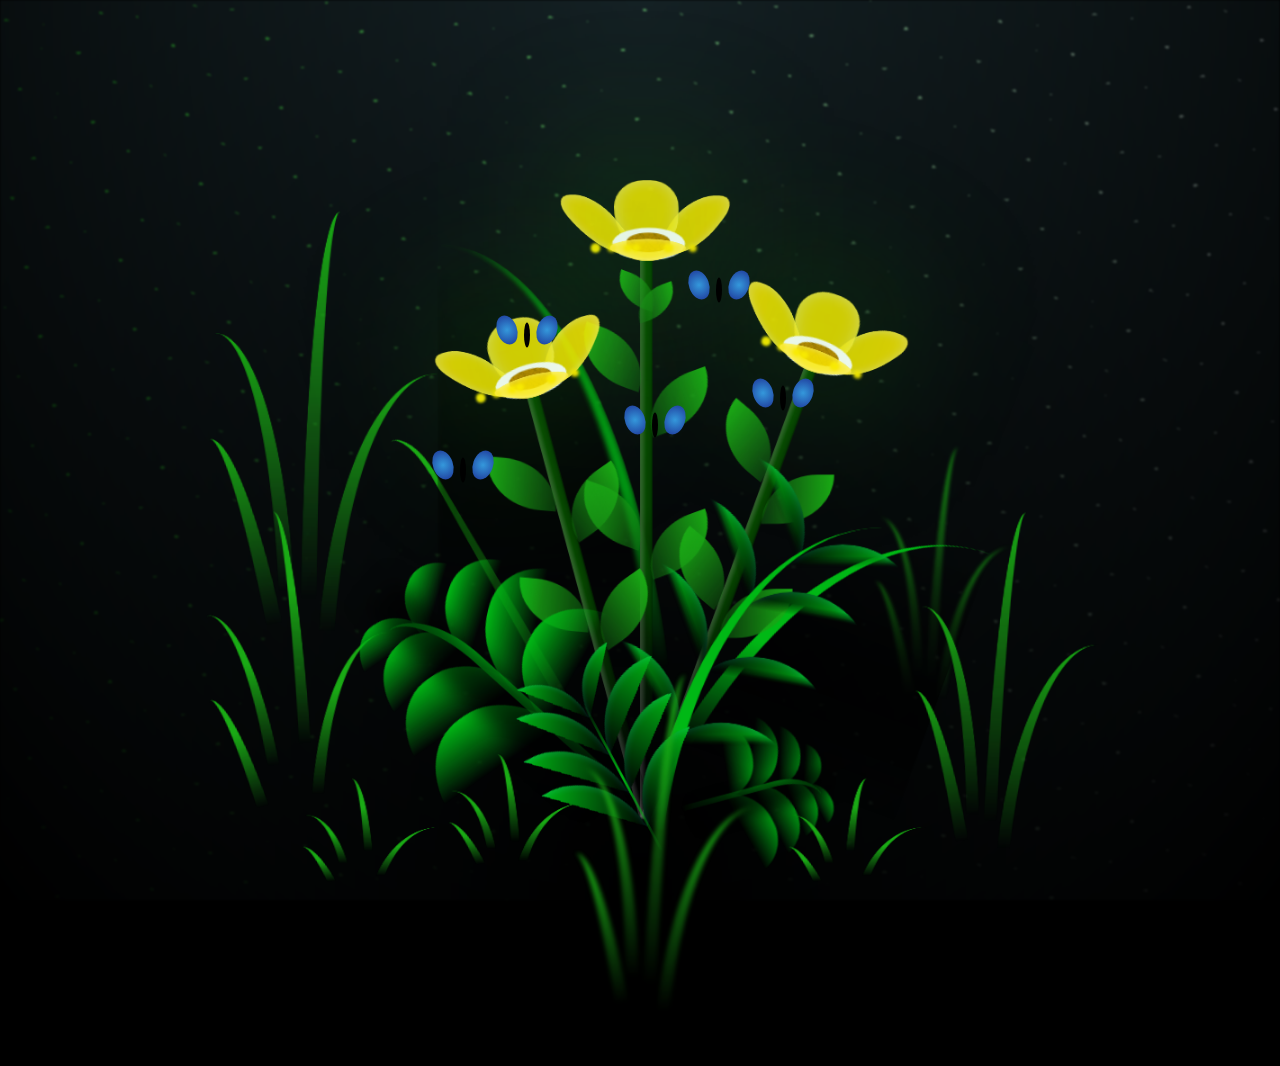
==== commit c3171dee: "agregando mariposas azules" ====
--- a/FLORES.html
+++ b/FLORES.html
@@ -307,7 +307,34 @@
         </div>
       </div>
     </div>
-
+   <!-- Contenedor de mariposas ilustradas con CSS -->
+<div class="butterflies-container">
+  <div class="butterfly">
+      <div class="wing left"></div>
+      <div class="wing right"></div>
+      <div class="body"></div>
+  </div>
+  <div class="butterfly">
+      <div class="wing left"></div>
+      <div class="wing right"></div>
+      <div class="body"></div>
+  </div>
+  <div class="butterfly">
+      <div class="wing left"></div>
+      <div class="wing right"></div>
+      <div class="body"></div>
+  </div>
+  <div class="butterfly">
+      <div class="wing left"></div>
+      <div class="wing right"></div>
+      <div class="body"></div>
+  </div>
+  <div class="butterfly">
+      <div class="wing left"></div>
+      <div class="wing right"></div>
+      <div class="body"></div>
+  </div>
+</div>
     <script src="main.js"></script>
   </body>
 </html>
--- a/main.css
+++ b/main.css
@@ -1347,4 +1347,60 @@
 .container * {
   -webkit-animation-play-state: paused !important;
           animation-play-state: paused !important;
-}/*# sourceMappingURL=main.css.map */+}/*# sourceMappingURL=main.css.map */
+
+.butterfly {
+  position: absolute;
+  width: 30px;
+  height: 40px;
+  animation: fly 6s infinite ease-in-out;
+}
+
+/* Cuerpo de la mariposa */
+.butterfly .body {
+  position: absolute;
+  width: 6px;
+  height: 25px;
+  background: black;
+  border-radius: 50%;
+  left: 50%;
+  top: 50%;
+  transform: translate(-50%, -50%);
+}
+
+/* Alas de la mariposa */
+.butterfly .wing {
+  position: absolute;
+  width: 20px;
+  height: 30px;
+  background: radial-gradient(circle, #3498db, #1e3799);
+  border-radius: 50%;
+}
+
+.butterfly .wing.left {
+  left: -15px;
+  top: 0;
+  transform: rotate(-20deg);
+}
+
+.butterfly .wing.right {
+  right: -15px;
+  top: 0;
+  transform: rotate(20deg);
+}
+
+/* Animación para dar efecto de vuelo */
+@keyframes fly {
+  0% { transform: translateY(0px) rotate(0deg); }
+  50% { transform: translateY(-10px) rotate(5deg); }
+  100% { transform: translateY(0px) rotate(0deg); }
+}
+
+
+.butterfly:nth-child(1) { left: 40%; top: 35%; animation-duration: 5s; }
+.butterfly:nth-child(2) { left: 55%; top: 30%; animation-duration: 6s; }
+.butterfly:nth-child(3) { left: 50%; top: 45%; animation-duration: 5.5s; }
+.butterfly:nth-child(4) { left: 35%; top: 50%; animation-duration: 7s; }
+.butterfly:nth-child(5) { left: 60%; top: 42%; animation-duration: 6.5s; }
+.butterfly:nth-child(6) { left: 42%; top: 40%; animation-duration: 6s; }
+.butterfly:nth-child(7) { left: 58%; top: 38%; animation-duration: 5s; }
